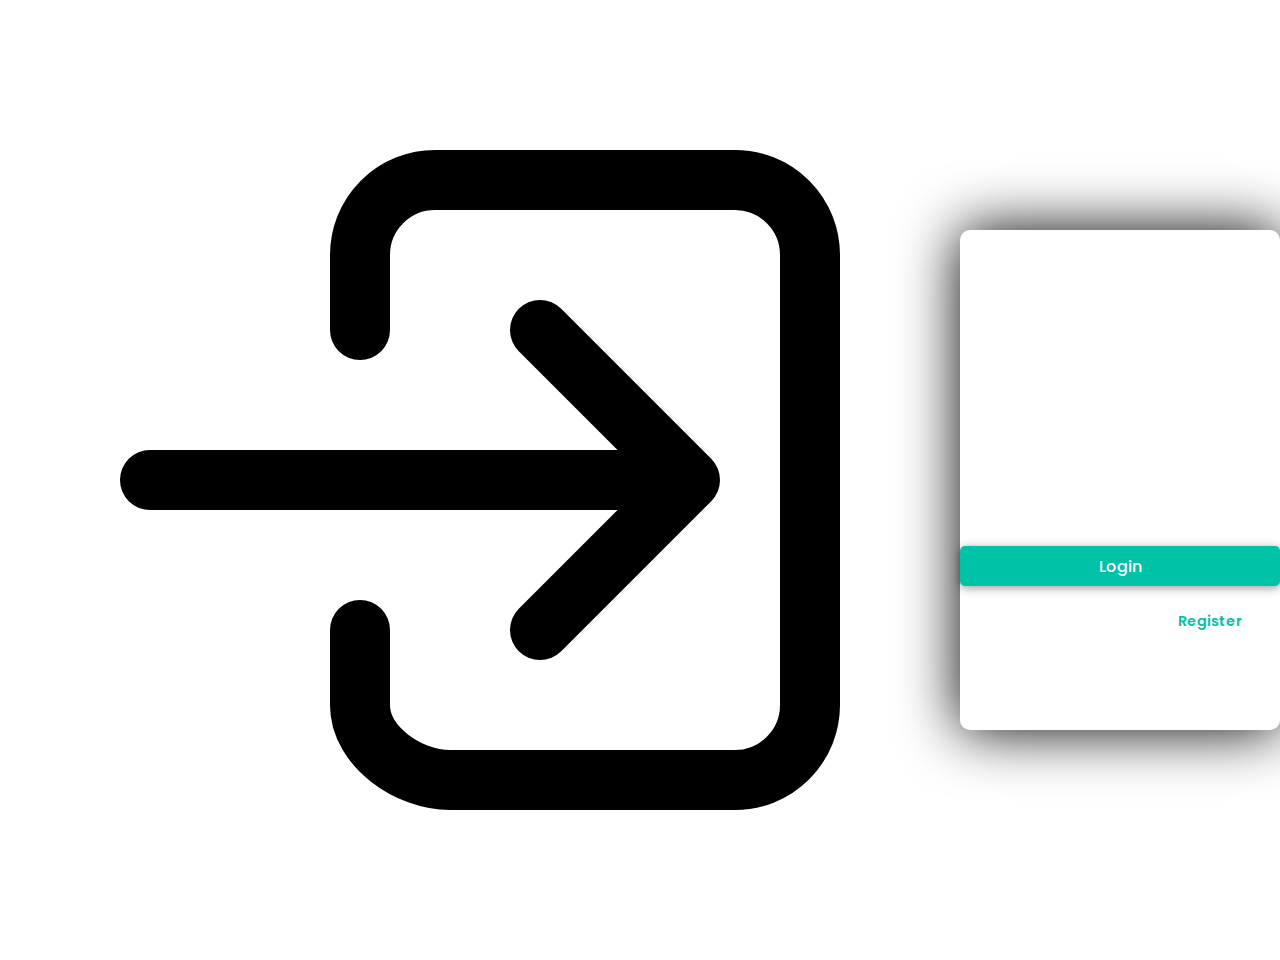
==== index.html @ 4ff14b29 "Update and rename try.html to index.html" ====
<!DOCTYPE html>
<html lang="en">
<head>
    <meta charset="UTF-8">
    <meta name="viewport" content="width=device-width, initial-scale=1.0">
    <title>Login Page</title>
    <svg xmlns="http://www.w3.org/2000/svg" class="ionicon" viewBox="0 0 512 512"><path d="M192 176v-40a40 40 0 0140-40h160a40 40 0 0140 40v240a40 40 0 01-40 40H240c-22.09 0-48-17.91-48-40v-40" fill="none" stroke="currentColor" stroke-linecap="round" stroke-linejoin="round" stroke-width="32"/><path fill="none" stroke="currentColor" stroke-linecap="round" stroke-linejoin="round" stroke-width="32" d="M288 336l80-80-80-80M80 256h272"/></svg>
    <link rel="stylesheet" href="style.css">
</head>
<body>
    <span class="icon">
        <ion-icon name="log-in-outline"></ion-icon>
    </span>
    <div class="wrapper">
        <form id="loginForm">
            <h2>Login</h2>
            <div class="input-group">
                <span class="icon">
                    <ion-icon name="person"></ion-icon>
                </span>
                <input id="username" type="text" placeholder="Username" required>
            </div>
            <div class="input-group">
                <span class="icon">
                    <ion-icon name="lock-closed"></ion-icon>
                </span>
                <input id="password" type="password" placeholder="Password" required>
            </div>
            <div class="forgot-pass">
                <a href="#">Forgot Password?</a>
            </div>
            <button type="submit" class="btn">Login</button>
            <div class="sign-link">
                <p>Don't have an account? <a href="#" class="register-link">Register</a></p>
            </div>
        </form>
    </div>
</body>
</html>
---- style.css ----
@import url('https://fonts.googleapis.com/css2?family=Poppins:wght@300;400;500;600;700;800;900&display=swap');
* {
    margin: 0;
    padding: 0;
    box-sizing: border-box;
    font-family: 'Poppins', sans-serif;
}
body {
    display: flex;
    justify-content: center;
    align-items: center;
    min-height: 100vh;
    background: url('background.png') no-repeat;
    background-size: cover;
    background-position: center;
}
.wrapper {
    position: relative;
    
    display: flex;
    justify-content: center;
    align-items: center;
    width: 400px;
    height: 500px;
    box-shadow: 0 0 60px #000;
    border-radius: 10px;
}
h2 {
    font-size: 2em;
    color: #fff;
    text-align: center;
}
.input-group {
    position: relative;
    width: 320px;
    margin: 30px 0;
}
.input-group input {
    width: 100%;
    height: 40px;
    font-size: 1em;
    color: #fff;
    padding: 0 10px 0 35px;
    background: transparent;
    border: 1px solid #fff;
    outline: none;
    border-radius: 5px;
}
.input-group input::placeholder {
    color: rgba(255, 255, 255, .3);
}
.input-group .icon {
    position: absolute;
    display: block;
    left: 10px;
    color: #fff;
    font-size: 1.2em;
    line-height: 45px;
}
.forgot-pass {
    margin: -15px 0 15px;
}
.forgot-pass a {
    color: #fff;
    font-size: .9em;
    text-decoration: none;
}
.forgot-pass a:hover {
    text-decoration: underline;
}
.btn {
    position: relative;
    width: 100%;
    height: 40px;
    background: #00c2a7;
    box-shadow: 0 2px 10px rgba(0, 0, 0, .4);
    font-size: 1em;
    color: #fff;
    font-weight: 500;
    cursor: pointer;
    border-radius: 5px;
    border: none;
    outline: none;
    transition: .5s;
}
.btn:hover {
    background: #fff;
    color: #00c2a7;
}
.sign-link {
    font-size: .9em;
    text-align: center;
    margin: 25px 0;
}
.sign-link p {
    color: #fff;
}
.sign-link p a {
    color: #00c2a7;
    text-decoration: none;
    font-weight: 600;
}
.sign-link p a:hover {
    text-decoration: underline;
}
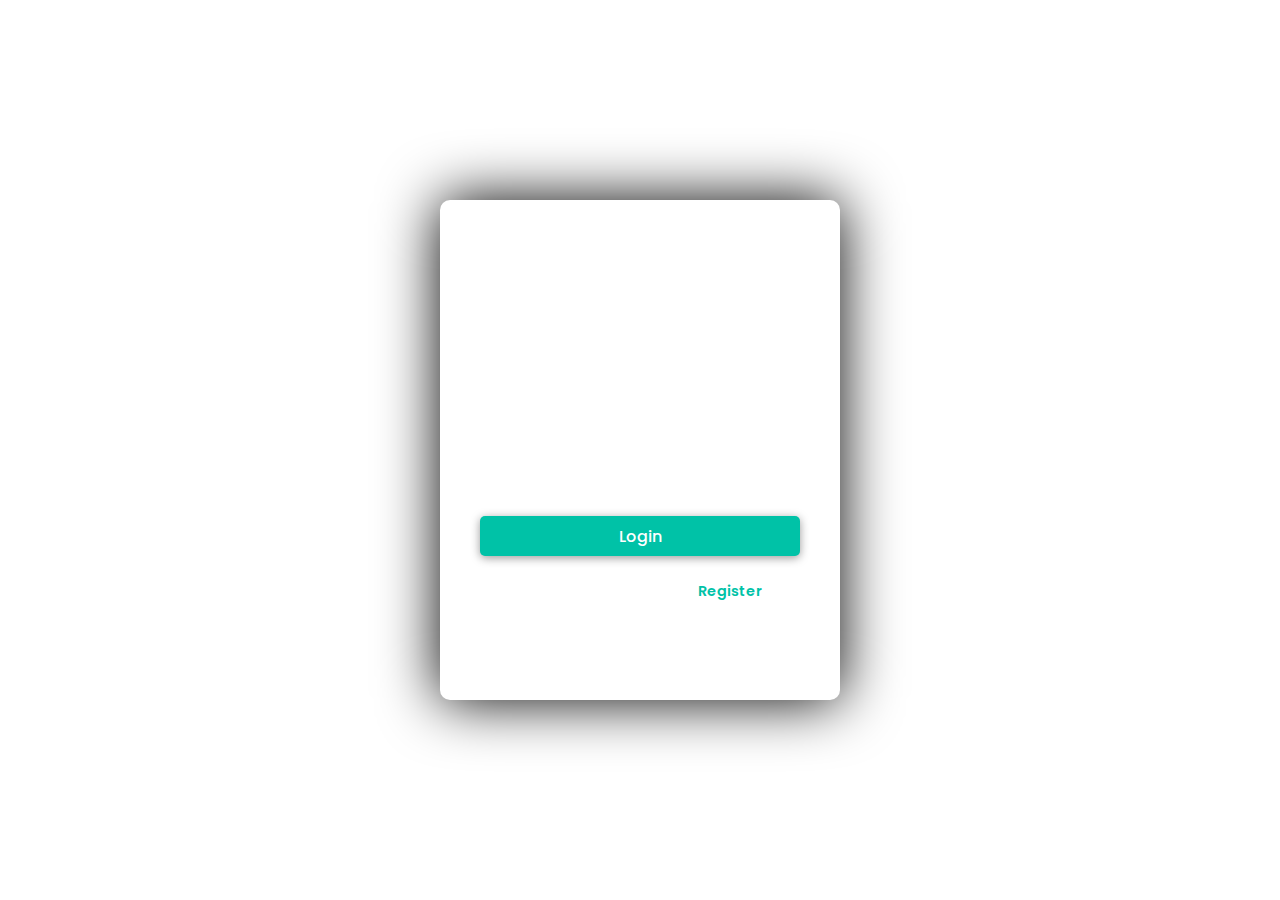
==== commit e8b9e9c4: "Update index.html" ====
--- a/index.html
+++ b/index.html
@@ -4,7 +4,6 @@
     <meta charset="UTF-8">
     <meta name="viewport" content="width=device-width, initial-scale=1.0">
     <title>Login Page</title>
-    <svg xmlns="http://www.w3.org/2000/svg" class="ionicon" viewBox="0 0 512 512"><path d="M192 176v-40a40 40 0 0140-40h160a40 40 0 0140 40v240a40 40 0 01-40 40H240c-22.09 0-48-17.91-48-40v-40" fill="none" stroke="currentColor" stroke-linecap="round" stroke-linejoin="round" stroke-width="32"/><path fill="none" stroke="currentColor" stroke-linecap="round" stroke-linejoin="round" stroke-width="32" d="M288 336l80-80-80-80M80 256h272"/></svg>
     <link rel="stylesheet" href="style.css">
 </head>
 <body>
